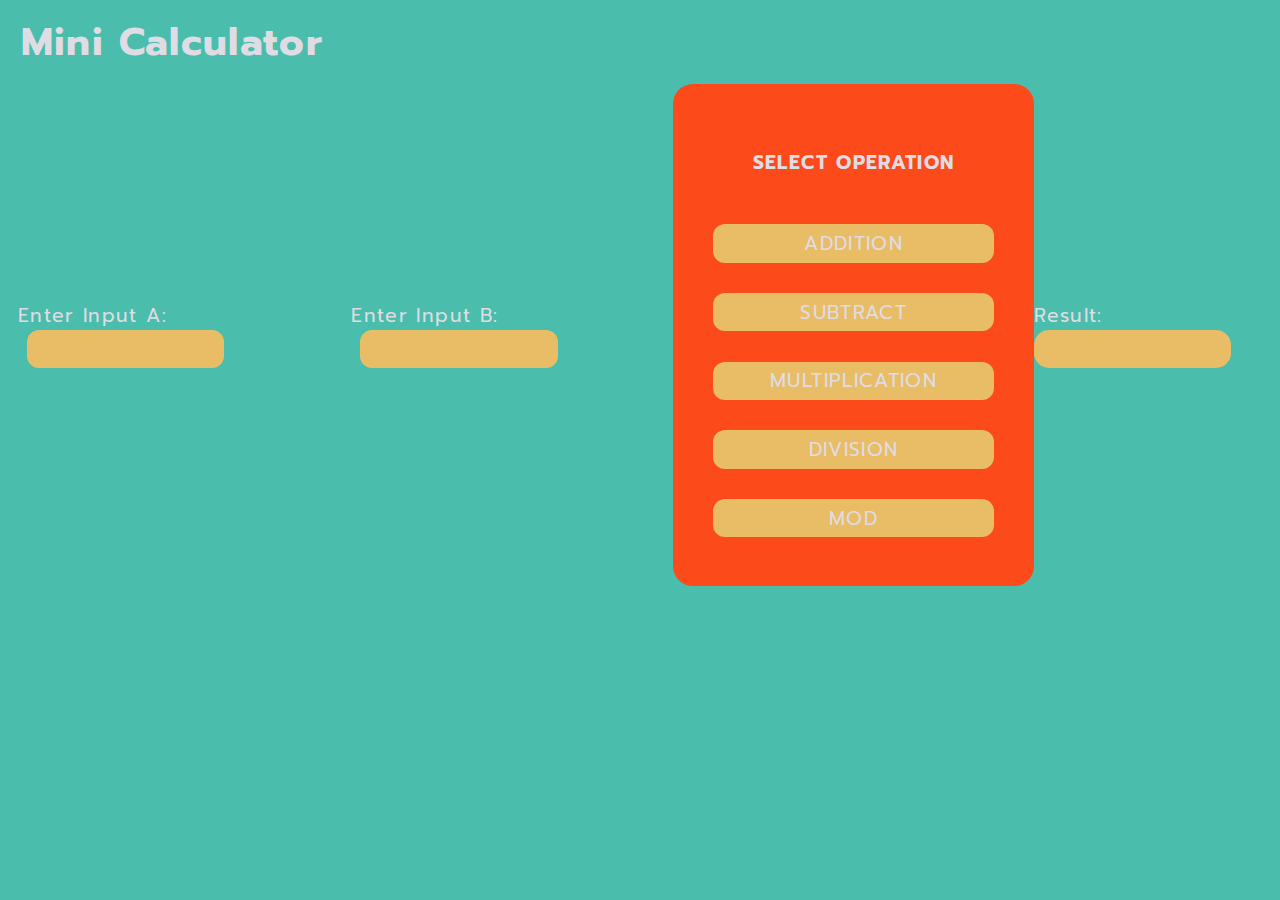
==== index.html @ 048fdde1 "Rename calc.html to index.html" ====
<html lang="en">
<head>
    <meta charset="UTF-8">
    <meta http-equiv="X-UA-Compatible" content="IE=edge">
    <meta name="viewport" content="width=device-width, initial-scale=1.0">
    <link rel="stylesheet" href="calc.css">
    <title>Mini Calculator</title>
</head>
<body>
    <h1>Mini Calculator</h1>
    <div class="main">
        <div class="inputs">
            <div class="space">
                Enter Input A:<input class="in" type="text" id="num1">
            </div>
            <div class="space">
                Enter Input B:<input class="in" type="text" id="num2">
            </div>
        </div>
        <div class="options-box">
            <h4>SELECT OPERATION</h4>
                <button class="btn">ADDITION</button>
                <button class="btn">SUBTRACT</button>
                <button class="btn">MULTIPLICATION</button>
                <button class="btn">DIVISION</button>
                <button class="btn">MOD</button>
             </div>
        <div id="res">Result: <input type="text" class="result"></div>
    </div>
</body>
</html>
---- calc.css ----
@import url('https://fonts.googleapis.com/css2?family=Poppins:ital,wght@0,100;0,200;0,300;0,400;0,500;0,600;0,700;0,800;0,900;1,100;1,200;1,300;1,400;1,500;1,600;1,700;1,800;1,900&family=Prompt:ital,wght@0,100;0,200;0,300;0,400;0,500;0,600;0,700;0,800;0,900;1,100;1,200;1,300;1,400;1,500;1,600;1,700;1,800;1,900&family=Roboto:wght@300&display=swap');
body{
    background-color:#4abdac;
    color:#dfdce3;
    font-family: "Prompt", sans-serif;
    letter-spacing: 0.15vh;
    font-size:1.5vmax ;
}
h1{
    padding:0;
    margin:1vmax;
}
.main{
    display: flex;
    justify-content: center;
    align-items: center;
}
.space{
    padding: 10px;
}
.op-val_res{
    display:flex;
    flex-direction:column;
    align-items: center;
    justify-content:center;
}
.inputs{
    display: flex;
    flex-direction: row;
    align-content: center;
    justify-content: space-between;
    align-items: center;
}
.in{
    all:unset;
    background-color:#e9bd65;
    color: #dfdce3;
    padding:0 1vmin 0 1vmin;
    width: 14vmax;
    height:3vmax;
    margin-left:1vmin;
    margin-right:1vmin;
    border-radius: 12px;
}
.in:hover{
    background-color:#e0ad47;
}
.options-box{
    background-color:#fc4a1a;
    width: 24vmax;
    height:  35vmax;
    display:flex;
    justify-content: space-evenly;
    flex-direction: column;
    align-items: center;
    border-radius:20px;
    padding:3vmin 3vmin 3vmin 3vmin;
}
.btn{
    all:unset;
    background-color:#e9bd65;
    color:#dfdce3;
    text-align: center;
    margin:1vmin 2vmin 1vmin 2vmin;
    width:22vmax;
    height:3vmax;
    border-radius:12px;
}
.btn:hover{
    background-color:#e0ad47;
}
.btn:active{
    border:0.25vmax solid;
    border-color:#cf941f;
}
.result{
    all:unset;
    background-color:#e9bd65;
    width: 14vmax;
    height:3vmax;
    padding:0 1vmin 0 1vmin;
    border-radius: 15px;
    color: #dfdce3;

}
.result:hover{
    background-color:#e0ad47;
}

@media (max-width: 750px)
{
    .main {
        flex-direction: column;
    }
    .inputs {
        flex-direction: row;
    }
}
@media (max-width:450px){
    .inputs{
        flex-direction: row;
    }
}
/*
Beige: #c8b7a6

Perriwinkle: #7d94b5

Dusty Rose: #c29591

Maroon Brown: #703f37

Muted Green: #b6c199*/
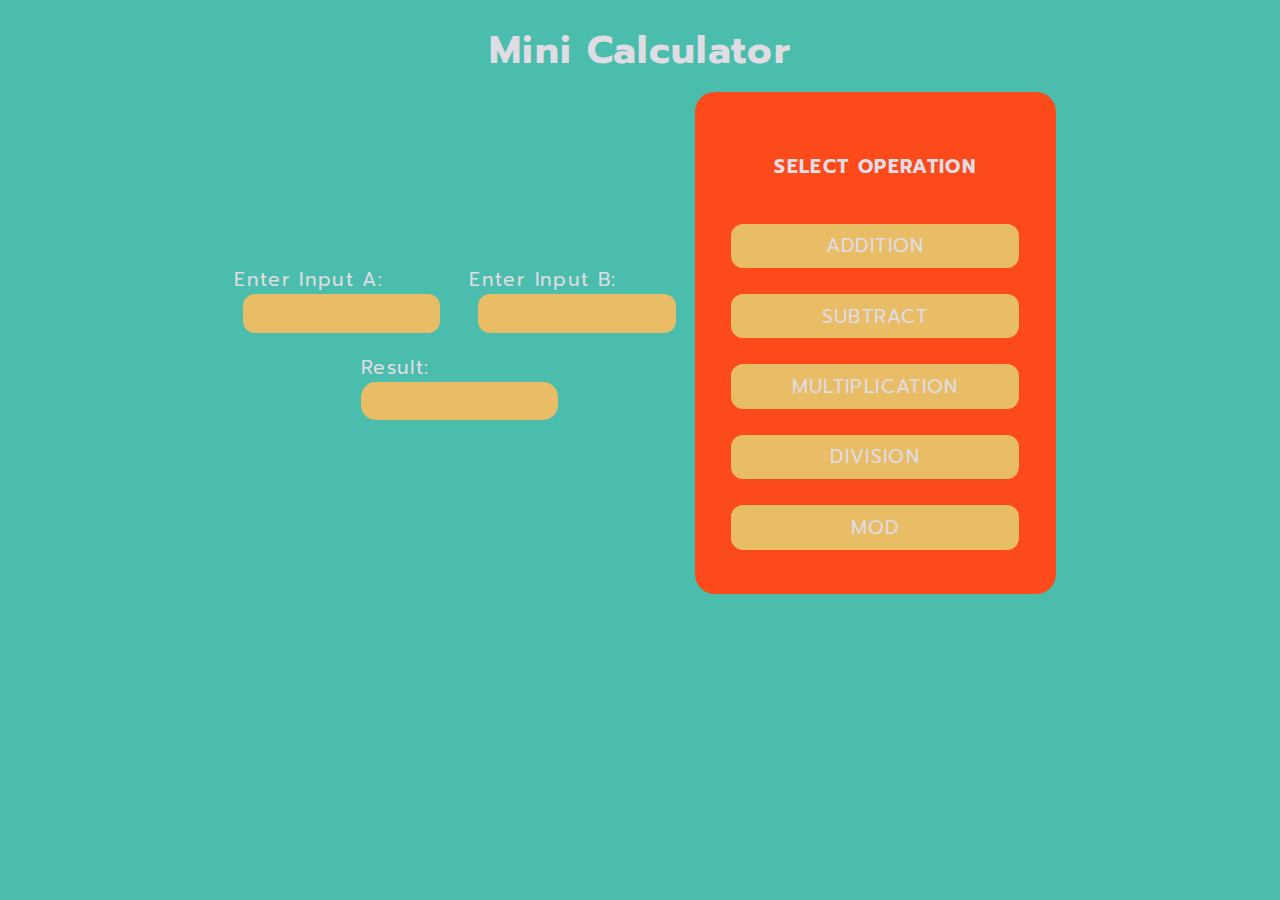
==== commit ae3398d8: "Responsive and few changes added" ====
--- a/index.html
+++ b/index.html
@@ -7,15 +7,23 @@
     <title>Mini Calculator</title>
 </head>
 <body>
-    <h1>Mini Calculator</h1>
+    <script type="text/javascript" src="script.js" ></script>
+    <div style="display: flex;
+    align-items: center;
+    align-content: center;
+    justify-content: center;
+"><h1>Mini Calculator</h1></div>
     <div class="main">
+        <div class="op-val_res">
         <div class="inputs">
             <div class="space">
-                Enter Input A:<input class="in" type="text" id="num1">
+                Enter Input A:<br><input class="in" type="text" id="num1">
             </div>
             <div class="space">
-                Enter Input B:<input class="in" type="text" id="num2">
+                Enter Input B:<br><input class="in" type="text" id="num2">
             </div>
+        </div>
+            <div class="space" id="res">Result:<br><input type="text" class="result"></div>
         </div>
         <div class="options-box">
             <h4>SELECT OPERATION</h4>
@@ -24,8 +32,7 @@
                 <button class="btn">MULTIPLICATION</button>
                 <button class="btn">DIVISION</button>
                 <button class="btn">MOD</button>
-             </div>
-        <div id="res">Result: <input type="text" class="result"></div>
+        </div>
     </div>
 </body>
-</html>
+</html>--- a/calc.css
+++ b/calc.css
@@ -65,13 +65,14 @@
     width:22vmax;
     height:3vmax;
     border-radius:12px;
+    border:0.27vmax solid #e9bd65;
 }
 .btn:hover{
-    background-color:#e0ad47;
+    background-color:#4abdac;
+    border:0.27vmax solid#4abdac;
 }
 .btn:active{
-    border:0.25vmax solid;
-    border-color:#cf941f;
+    border:0.27vmax solid #fcd079;
 }
 .result{
     all:unset;
@@ -85,6 +86,16 @@
 }
 .result:hover{
     background-color:#e0ad47;
+}
+@media (max-width:200){
+    .inputs{
+        display: flex;
+        flex-direction: column;
+        align-content: center;
+        justify-content: center;
+        align-items: center;
+        flex-wrap: wrap;
+}
 }
 
 @media (max-width: 750px)
@@ -101,13 +112,3 @@
         flex-direction: row;
     }
 }
-/*
-Beige: #c8b7a6
-
-Perriwinkle: #7d94b5
-
-Dusty Rose: #c29591
-
-Maroon Brown: #703f37
-
-Muted Green: #b6c199*/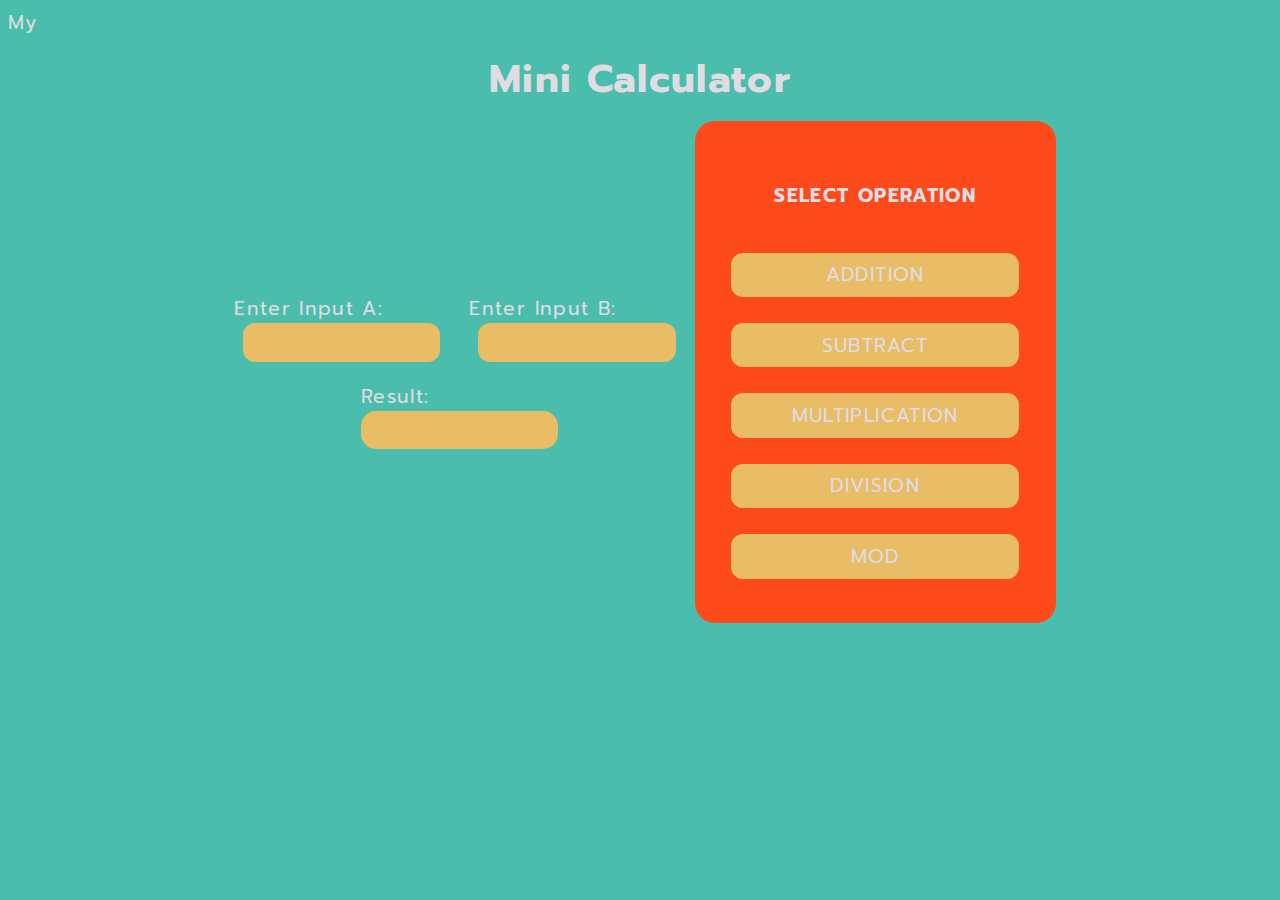
==== commit 1464d660: "Responisve and minor changes" ====
--- a/index.html
+++ b/index.html
@@ -6,7 +6,7 @@
     <link rel="stylesheet" href="calc.css">
     <title>Mini Calculator</title>
 </head>
-<body>
+<body>My
     <script type="text/javascript" src="script.js" ></script>
     <div style="display: flex;
     align-items: center;
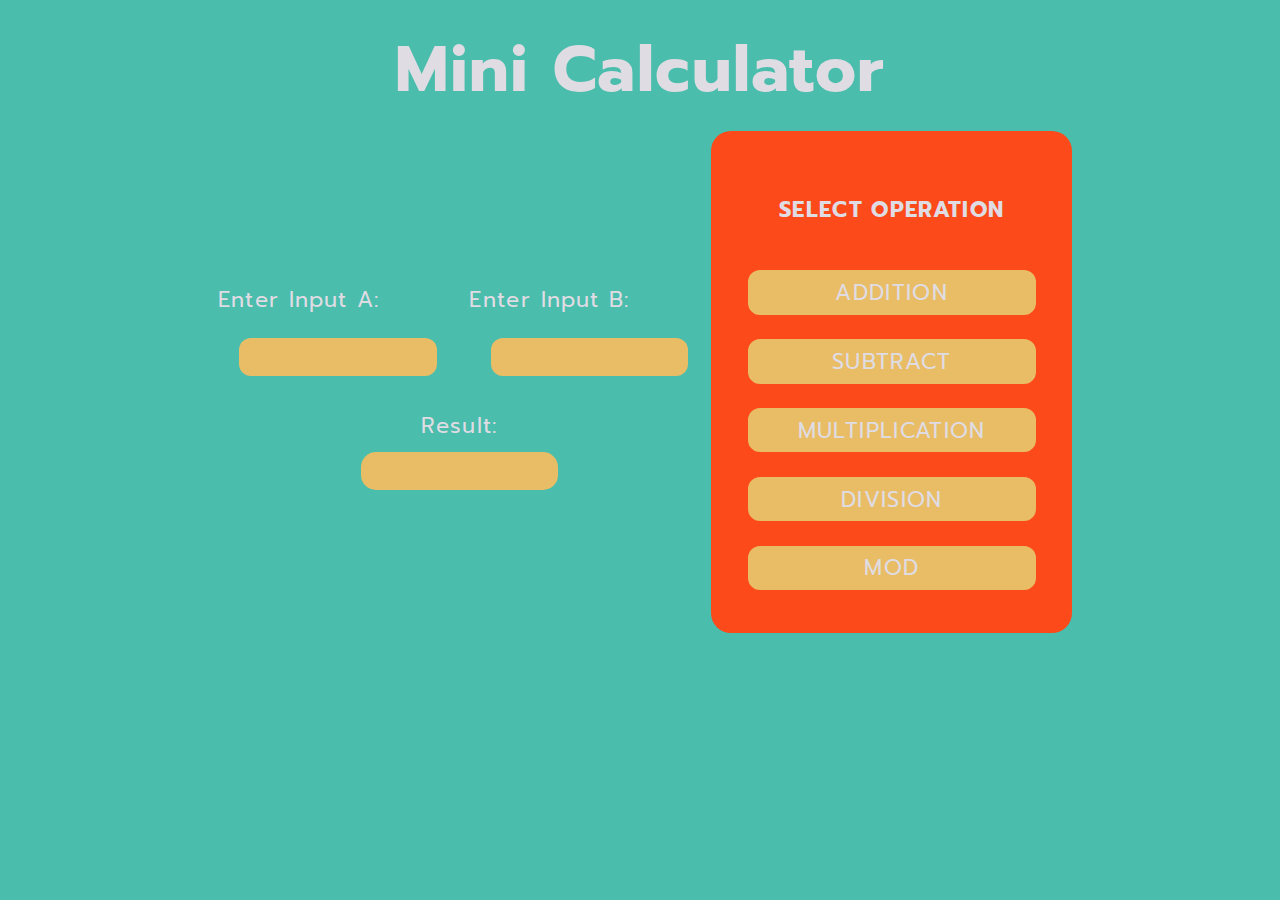
==== commit 1e11ca56: "Javascript added!😍" ====
--- a/index.html
+++ b/index.html
@@ -6,33 +6,37 @@
     <link rel="stylesheet" href="calc.css">
     <title>Mini Calculator</title>
 </head>
-<body>My
+<body>
     <script type="text/javascript" src="script.js" ></script>
-    <div style="display: flex;
+    <div><div style="display: flex;
     align-items: center;
     align-content: center;
-    justify-content: center;
-"><h1>Mini Calculator</h1></div>
+    justify-content: center;">
+    <h1>Mini Calculator</h1></div>
     <div class="main">
         <div class="op-val_res">
         <div class="inputs">
             <div class="space">
-                Enter Input A:<br><input class="in" type="text" id="num1">
+                Enter Input A:<br>
+                <input class="in" type="number" id="num1">
             </div>
             <div class="space">
-                Enter Input B:<br><input class="in" type="text" id="num2">
+                Enter Input B:<br>
+                <input class="in" type="number" id="num2">
             </div>
         </div>
-            <div class="space" id="res">Result:<br><input type="text" class="result"></div>
+            <div class="space">Result:<br></div>
+                <div class="result" id="res"></div>
         </div>
         <div class="options-box">
             <h4>SELECT OPERATION</h4>
-                <button class="btn">ADDITION</button>
-                <button class="btn">SUBTRACT</button>
-                <button class="btn">MULTIPLICATION</button>
-                <button class="btn">DIVISION</button>
-                <button class="btn">MOD</button>
+                <button class="btn" onclick="add()">ADDITION</button>
+                <button class="btn" onclick="sub()">SUBTRACT</button>
+                <button class="btn" onclick="mul()">MULTIPLICATION</button>
+                <button class="btn" onclick="div()">DIVISION</button>
+                <button class="btn" onclick="mod()">MOD</button>
+            </div>
         </div>
     </div>
 </body>
-</html>+</html>
--- a/calc.css
+++ b/calc.css
@@ -4,11 +4,12 @@
     color:#dfdce3;
     font-family: "Prompt", sans-serif;
     letter-spacing: 0.15vh;
-    font-size:1.5vmax ;
+    font-size:1.7vmax ;
 }
 h1{
     padding:0;
     margin:1vmax;
+    font-size:5vmax;
 }
 .main{
     display: flex;
@@ -38,8 +39,7 @@
     padding:0 1vmin 0 1vmin;
     width: 14vmax;
     height:3vmax;
-    margin-left:1vmin;
-    margin-right:1vmin;
+    margin:1.7vmax 1vmax 1vmax 1.7vmax;
     border-radius: 12px;
 }
 .in:hover{
@@ -77,7 +77,7 @@
 .result{
     all:unset;
     background-color:#e9bd65;
-    width: 14vmax;
+    width:14vmax;
     height:3vmax;
     padding:0 1vmin 0 1vmin;
     border-radius: 15px;
@@ -103,12 +103,18 @@
     .main {
         flex-direction: column;
     }
+    .result{
+        margin-bottom: 1.7vmax;
+    }
     .inputs {
         flex-direction: row;
     }
 }
-@media (max-width:450px){
+@media (orentation:landscape) and (max-width:450px){
     .inputs{
         flex-direction: row;
     }
-}
+    .main:{
+        font-size:100;
+    }
+}